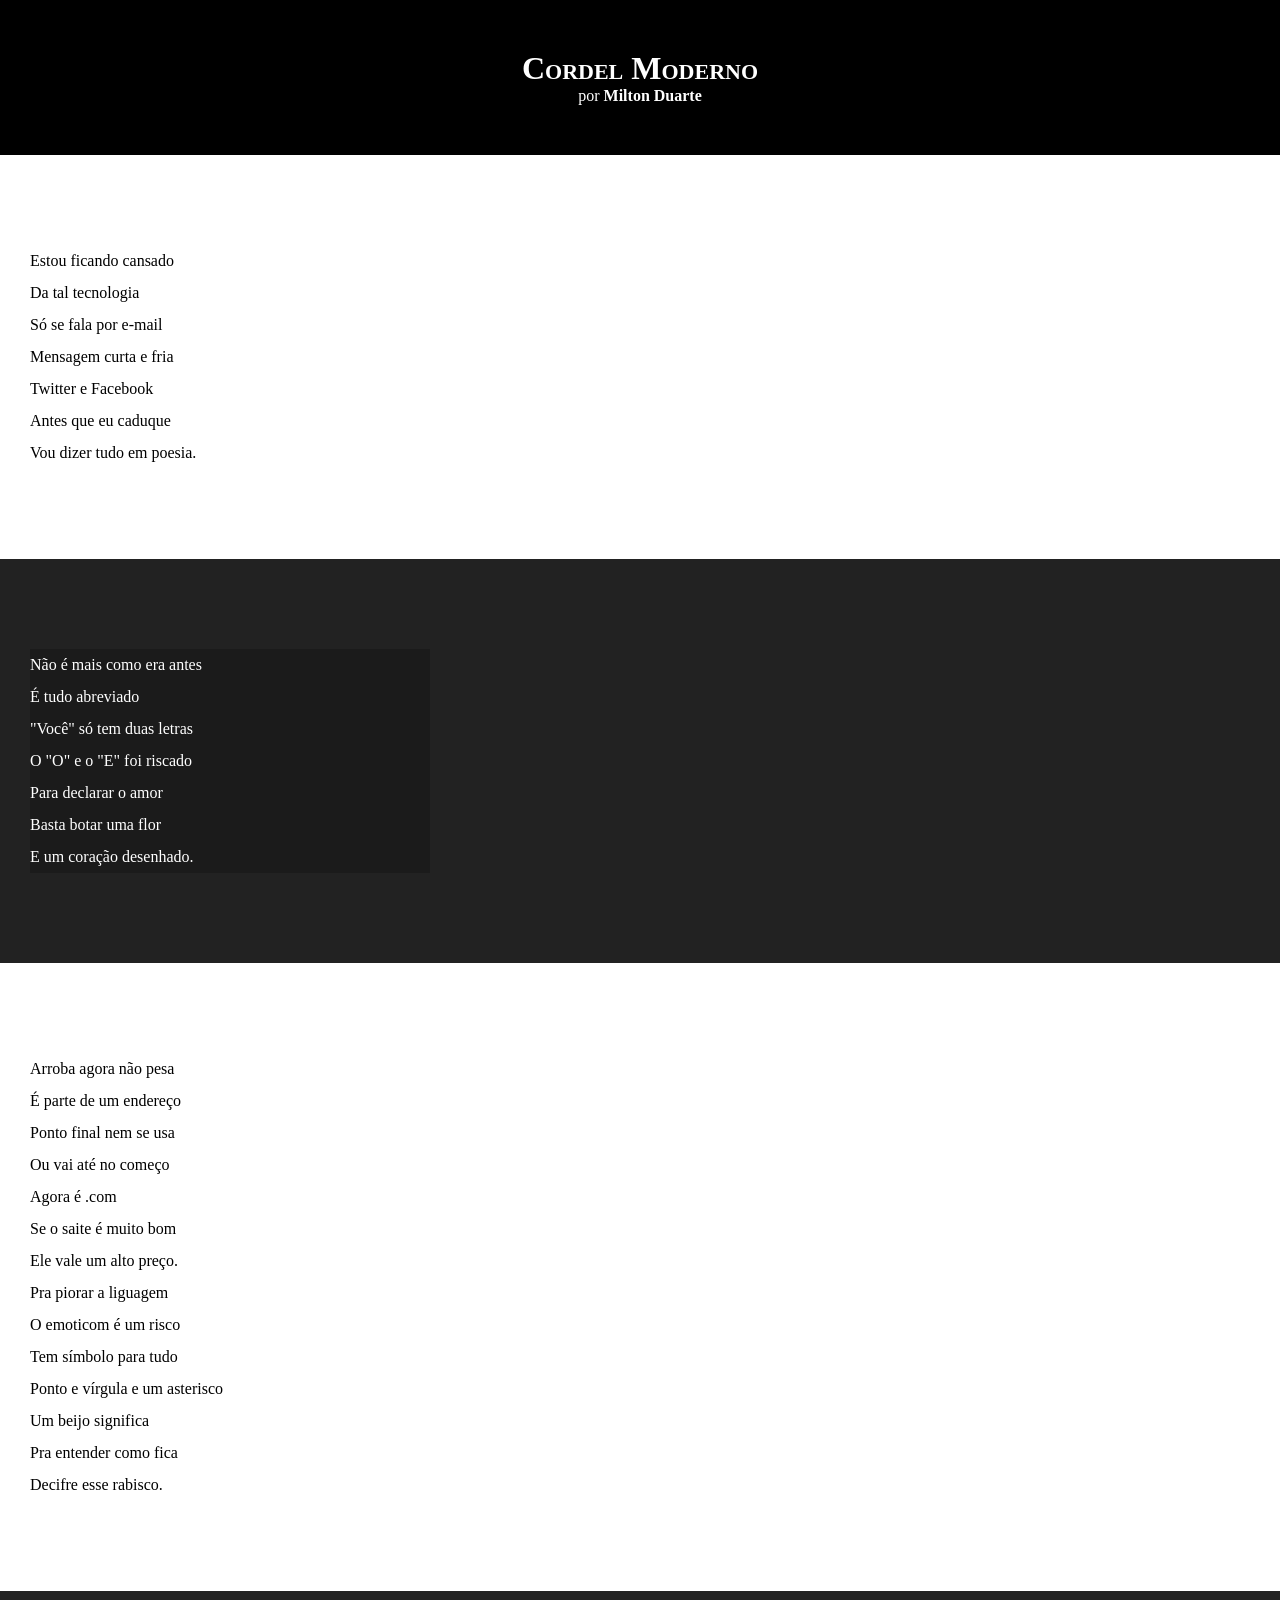
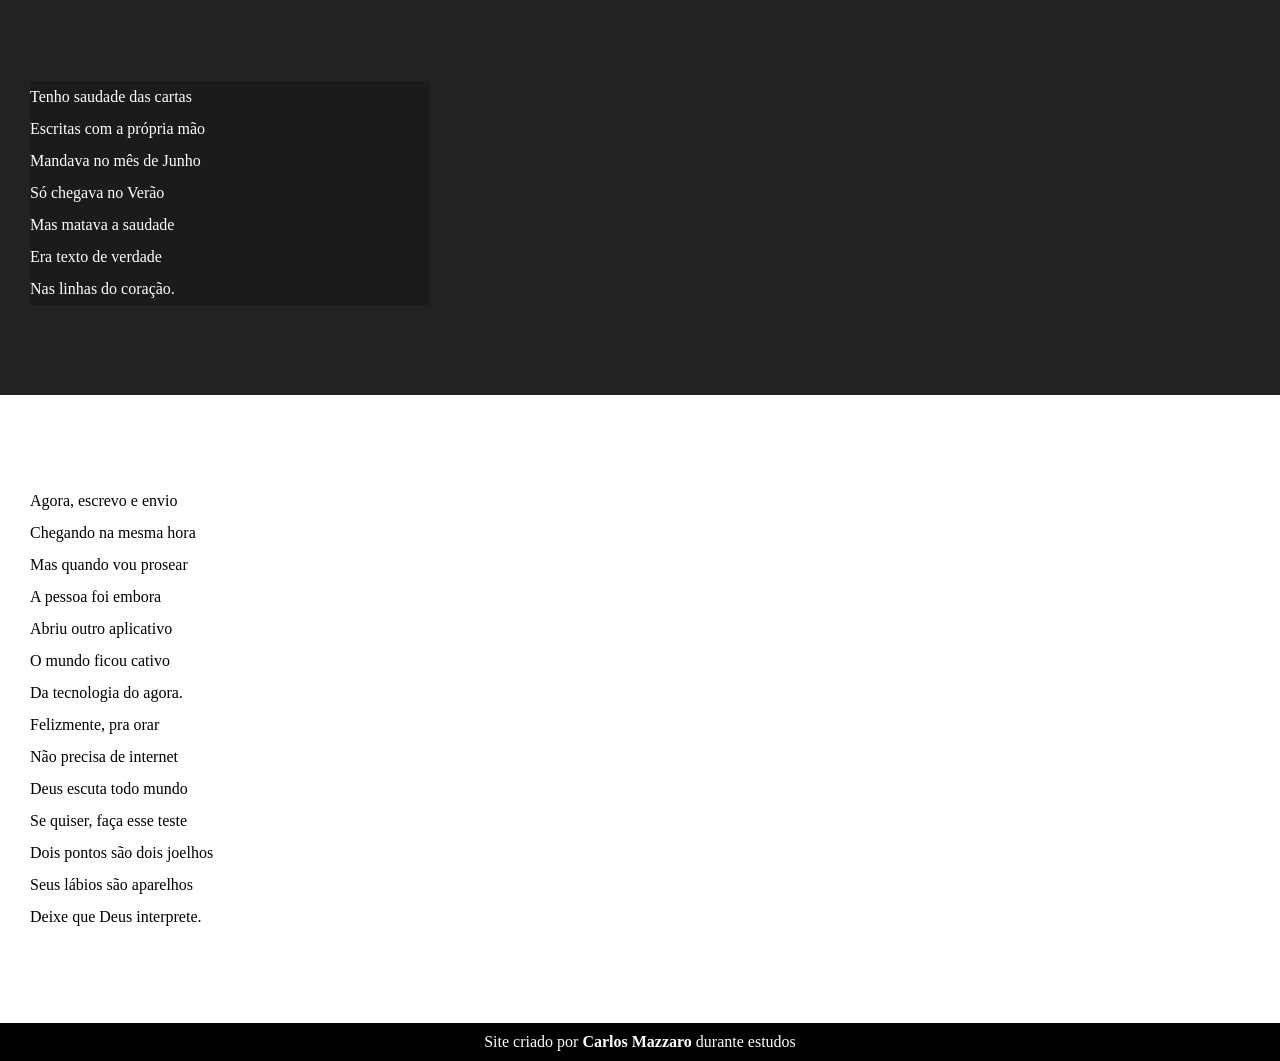
==== desafios/modulo-03/d012/cordel.html @ 1be93b0d "atualizaçao do desafio" ====
<!DOCTYPE html>
<html lang="pt-br">
<head>
    <meta charset="UTF-8">
    <meta name="viewport" content="width=device-width, initial-scale=1.0">
    <title>Cordel Moderno</title>
    <link rel="stylesheet" href="style.css">
</head>
<body>
    <header>
        <h1>Cordel Moderno</h1>
        <p>por <a href="https://www.recantodasletras.com.br/poesias/3186743" type="external" target="_blank">Milton Duarte</a></p>
    </header>
    <main>
        <section class="normal">
            <p>
                Estou ficando cansado <br>
                Da tal tecnologia <br>
                Só se fala por e-mail <br>
                Mensagem curta e fria <br>
                Twitter e Facebook <br>
                Antes que eu caduque <br>
                Vou dizer tudo em poesia.
            </p>
        </section>

        

        <section class="imagem">
            <p>
                Não é mais como era antes <br>
                É tudo abreviado <br>
                "Você" só tem duas letras <br>
                O "O" e o "E" foi riscado <br>
                Para declarar o amor <br>
                Basta botar uma flor <br>
                E um coração desenhado.
            </p>
        </section>

        

        <section class="normal">
            <p>
                Arroba agora não pesa <br>
                É parte de um endereço <br>
                Ponto final nem se usa <br>
                Ou vai até no começo <br>
                Agora é .com <br>
                Se o saite é muito bom <br>
                Ele vale um alto preço. <br>
            </p>
            <p>
                Pra piorar a liguagem <br>
                O emoticom é um risco <br>
                Tem símbolo para tudo <br>
                Ponto e vírgula e um asterisco <br>
                Um beijo significa <br>
                Pra entender como fica <br>
                Decifre esse rabisco.
            </p>
        </section>

        

        <section class="imagem">
            <p>
                Tenho saudade das cartas <br>
                Escritas com a própria mão <br>
                Mandava no mês de Junho <br>
                Só chegava no Verão <br>
                Mas matava a saudade <br>
                Era texto de verdade <br>
                Nas linhas do coração.
            </p>
        </section>

        

        <section class="normal">
            <p>
                Agora, escrevo e envio <br>
                Chegando na mesma hora <br>
                Mas quando vou prosear <br>
                A pessoa foi embora <br>
                Abriu outro aplicativo <br>
                O mundo ficou cativo <br>
                Da tecnologia do agora. <br>
            </p>
            <p>
                Felizmente, pra orar <br>
                Não precisa de internet <br>
                Deus escuta todo mundo <br>
                Se quiser, faça esse teste <br>
                Dois pontos são dois joelhos <br>
                Seus lábios são aparelhos <br>
                Deixe que Deus interprete.
            </p>
        </section>
    </main>
    <footer>
        <p>Site criado por <a href="https://github.com/cemazzaro" target="_blank">Carlos Mazzaro</a> durante estudos</p>
    </footer>
    
</body>
</html>
---- desafios/modulo-03/d012/style.css ----
@charset "UTF-8";

* {
    margin: 0px;
    padding: 0px;

}
html, body {
    min-height: 100vh;
    background-color: darkgray;
}
header {
    background-color: black;
    color: white;
    text-align: center;

}
header > h1{
    padding-top: 50px;
    font-variant: small-caps;
}
header > p {
    padding-bottom: 50px;
}
a{
    color: white;
    text-decoration: none;
    font-weight: bolder;
}
a:hover{
    text-decoration: underline;
}
section{
    padding-top: 10vh;
    padding-bottom: 10vh;
    line-height: 2em;
    padding-left: 30px;
    font-family: cursive;
}
section.normal{
    background-color: white;
    color: black;
}
section.imagem{
    background-color: rgb(34, 34, 34);
    color: white;
}
section.imagem > p{
    width: 400px;
    background-color: rgba(0, 0, 0, 0.192);
}
footer{
    background-color: black;
    color: white;
    text-align: center;
    padding: 10px;
}
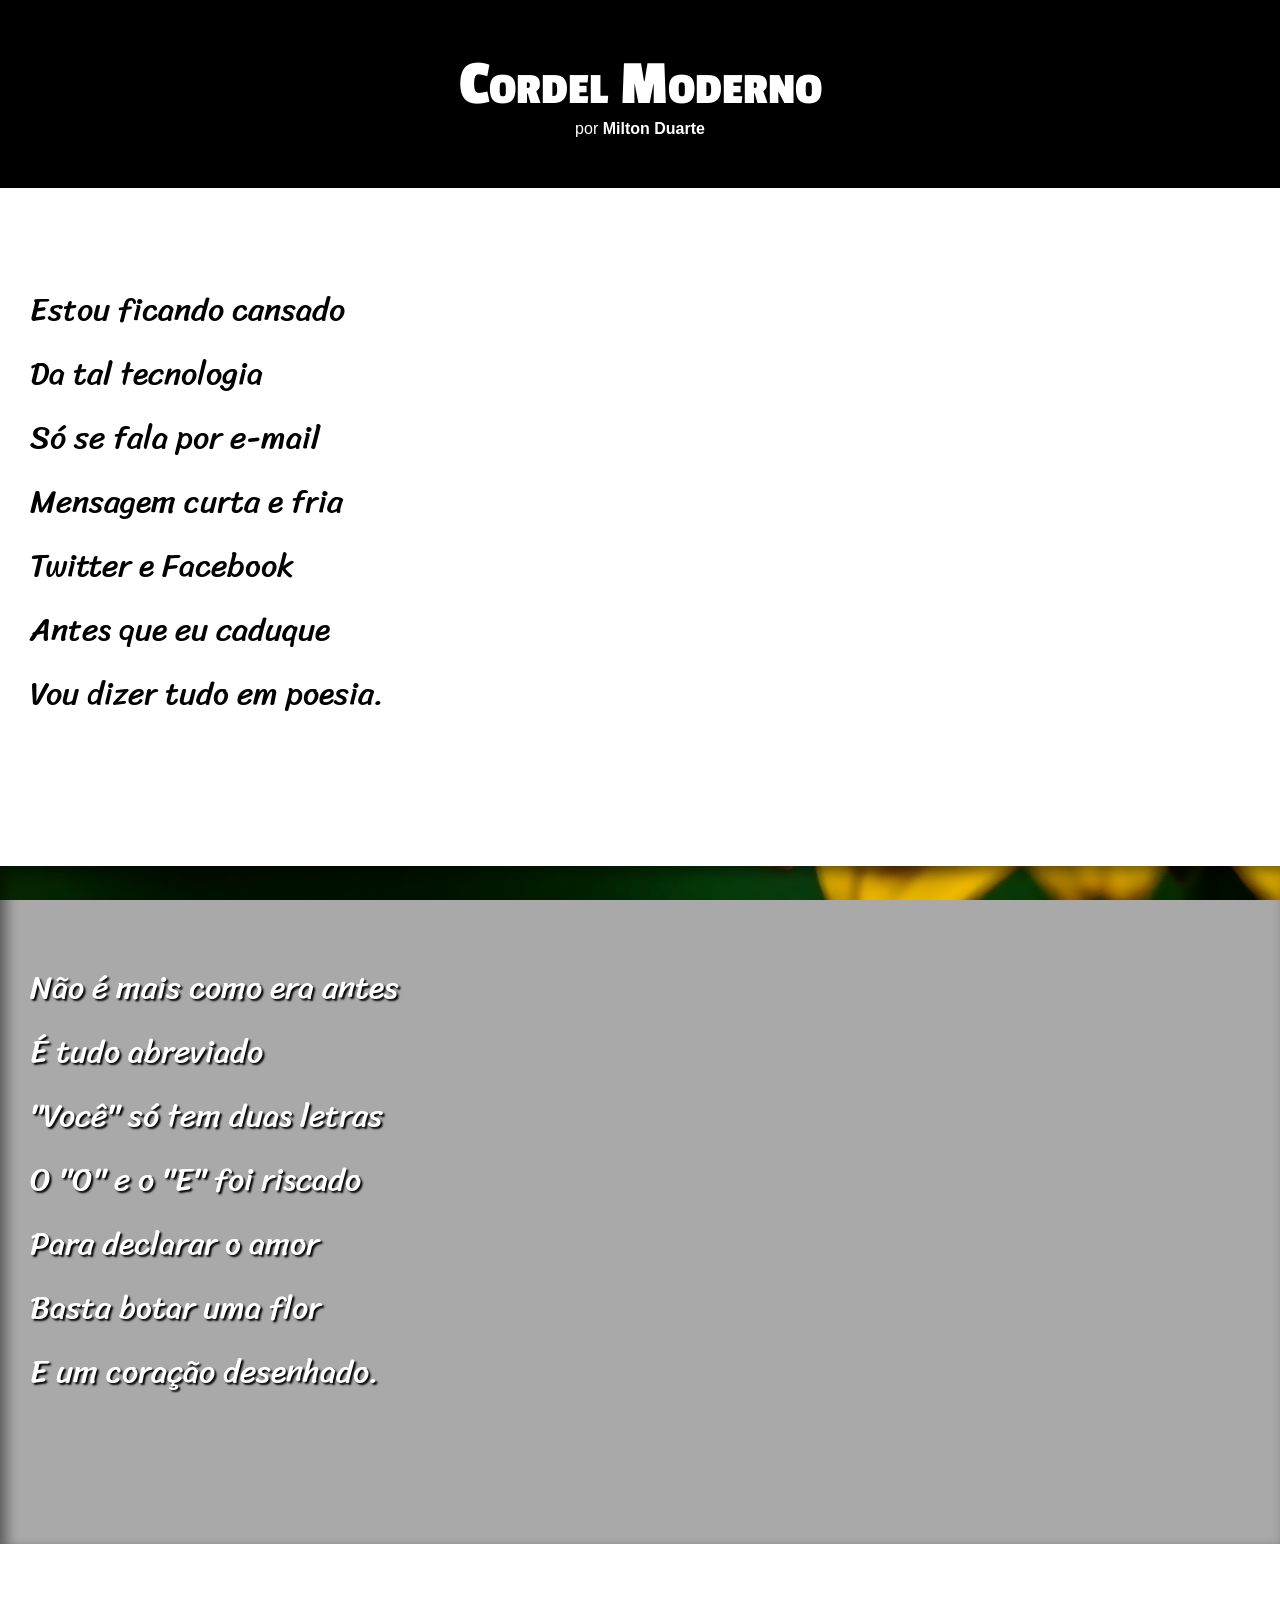
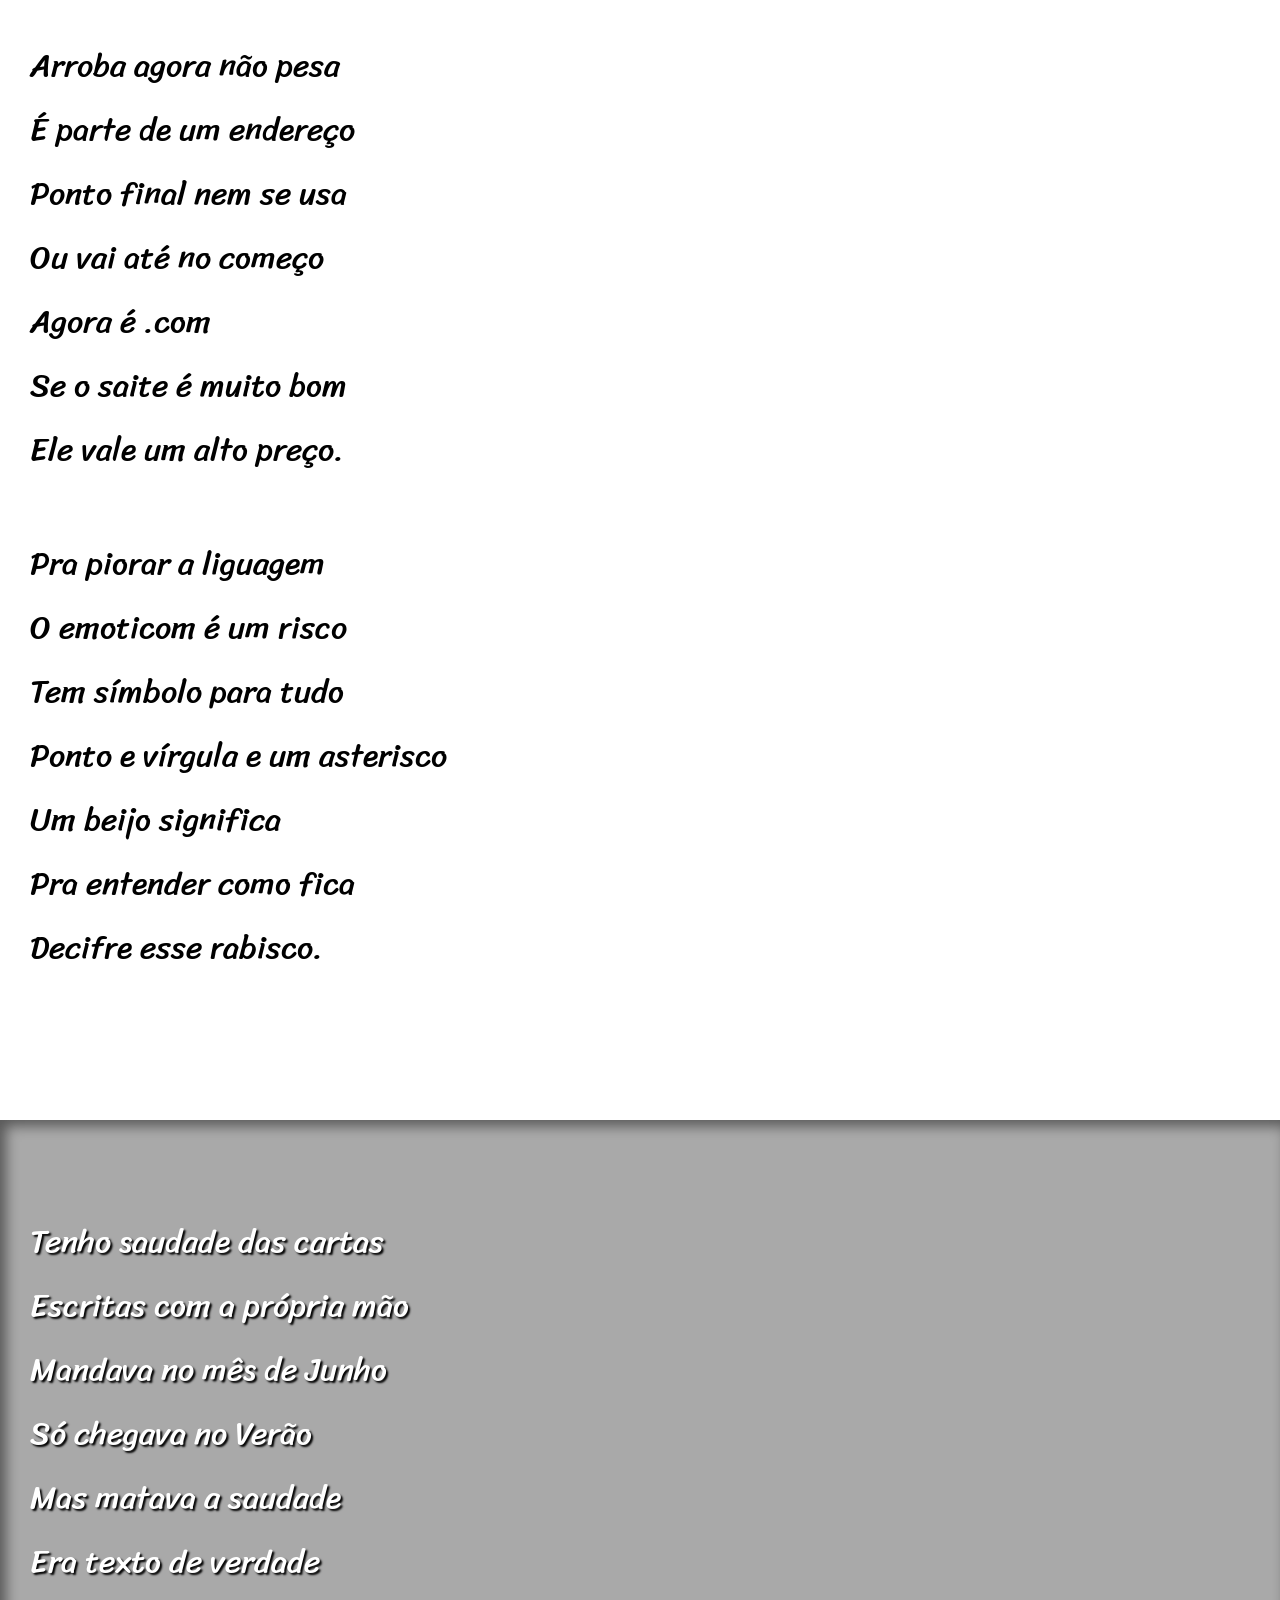
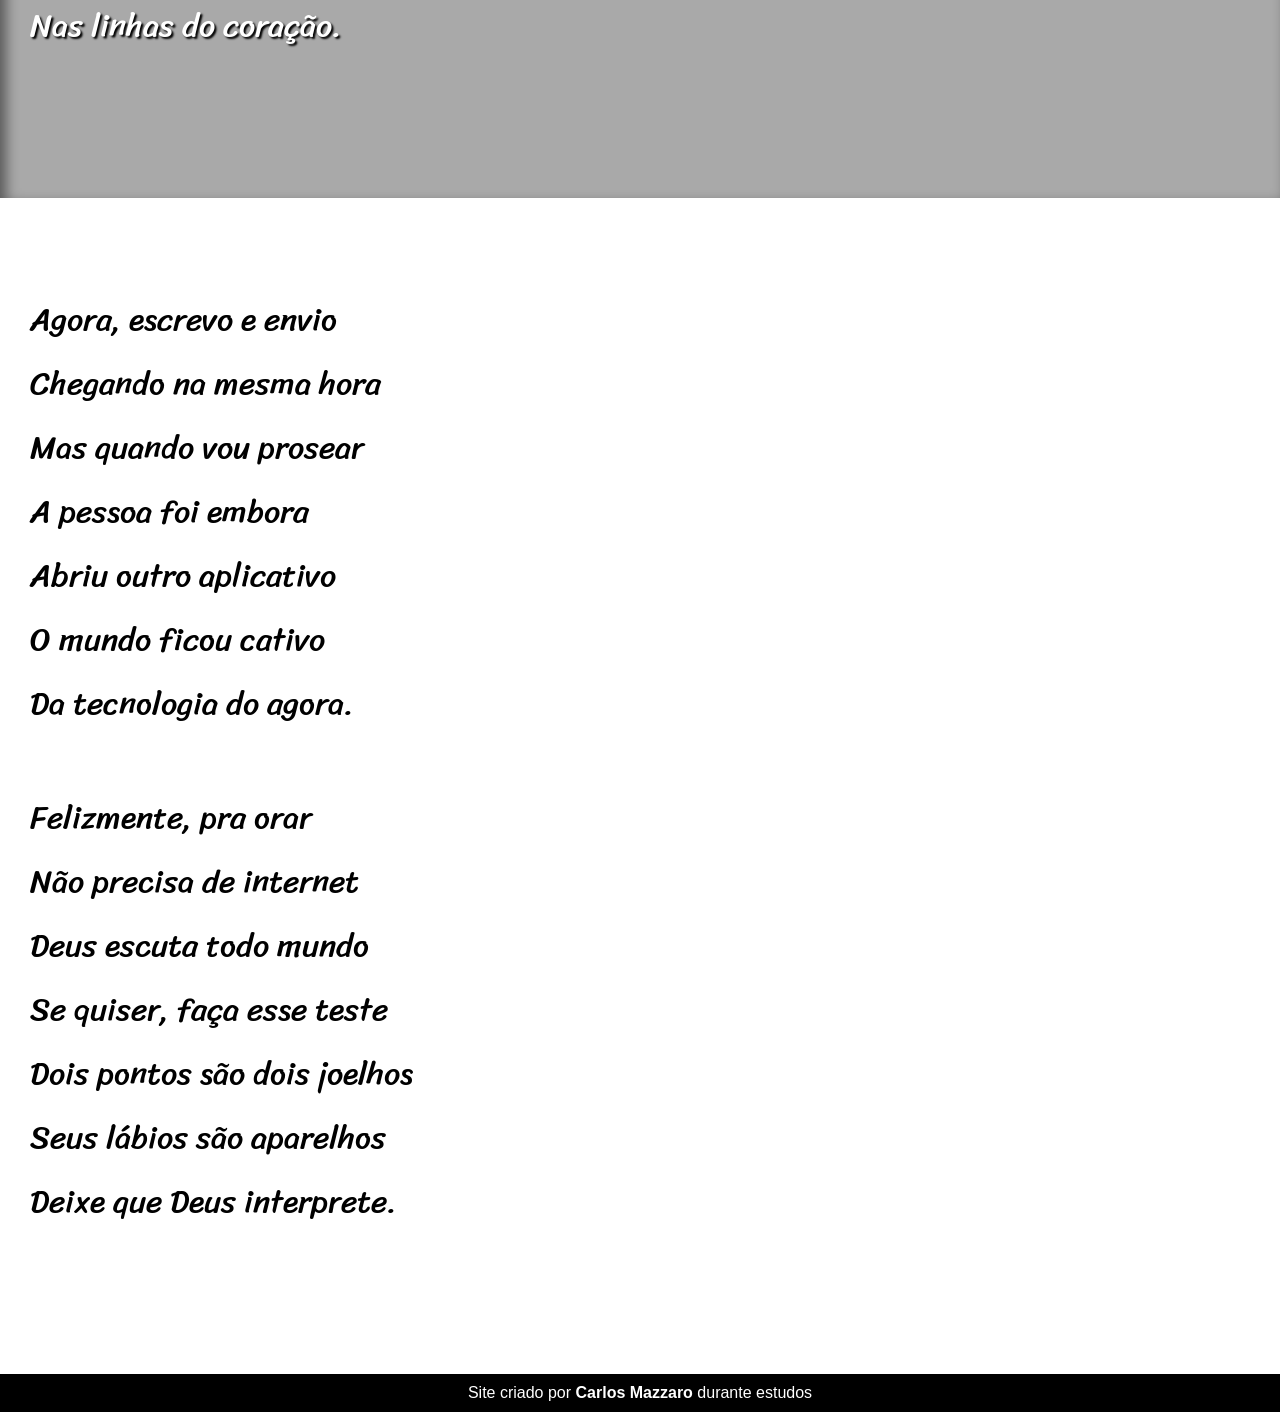
==== commit 1025131f: "img-efeito colocado as imagens e adicionado o efeito paralax" ====
--- a/desafios/modulo-03/d012/cordel.html
+++ b/desafios/modulo-03/d012/cordel.html
@@ -26,7 +26,7 @@
 
         
 
-        <section class="imagem">
+        <section class="imagem" id="img01">
             <p>
                 Não é mais como era antes <br>
                 É tudo abreviado <br>
@@ -63,7 +63,7 @@
 
         
 
-        <section class="imagem">
+        <section class="imagem" id="img02">
             <p>
                 Tenho saudade das cartas <br>
                 Escritas com a própria mão <br>
--- a/desafios/modulo-03/d012/style.css
+++ b/desafios/modulo-03/d012/style.css
@@ -1,5 +1,14 @@
 @charset "UTF-8";
 
+@import url('https://fonts.googleapis.com/css2?family=Passion+One:wght@400;700;900&display=swap');
+
+@import url('https://fonts.googleapis.com/css2?family=Sriracha&display=swap');
+
+:root{
+    --font1: Verdana, Geneva, Tahoma, sans-serif;
+    --font2: "Passion One", sans-serif;
+    --font3: "Sriracha", cursive;
+}
 * {
     margin: 0px;
     padding: 0px;
@@ -8,6 +17,7 @@
 html, body {
     min-height: 100vh;
     background-color: darkgray;
+    font-family: var(--font1);
 }
 header {
     background-color: black;
@@ -18,6 +28,8 @@
 header > h1{
     padding-top: 50px;
     font-variant: small-caps;
+    font-family: var(--font2);
+    font-size: 4em;
 }
 header > p {
     padding-bottom: 50px;
@@ -35,7 +47,11 @@
     padding-bottom: 10vh;
     line-height: 2em;
     padding-left: 30px;
-    font-family: cursive;
+    font-family: var(--font3);
+    font-size: 2em;
+}
+section > p{
+    padding-bottom: 50px;
 }
 section.normal{
     background-color: white;
@@ -44,14 +60,27 @@
 section.imagem{
     background-color: rgb(34, 34, 34);
     color: white;
+    box-shadow: inset 6px 6px 13px 0px rgba(0, 0, 0, 0.479);
+    background-size: cover;
+    background-attachment: fixed;
 }
 section.imagem > p{
-    width: 400px;
-    background-color: rgba(0, 0, 0, 0.192);
+    display: inline-block;
+    background-color: rgba(0, 0, 0, 0);
+    text-shadow: 2px 2px 2px rgb(0, 0, 0);
+}
+section#img01{
+    background-image: url(imagens/background001.jpg);
+    background-position: right center;
+}
+section#img02{
+    background-image: url(imagens/background002.jpg);
+    background-position: right center;
 }
 footer{
     background-color: black;
     color: white;
     text-align: center;
     padding: 10px;
+    font-family: var(--font1);
 }
